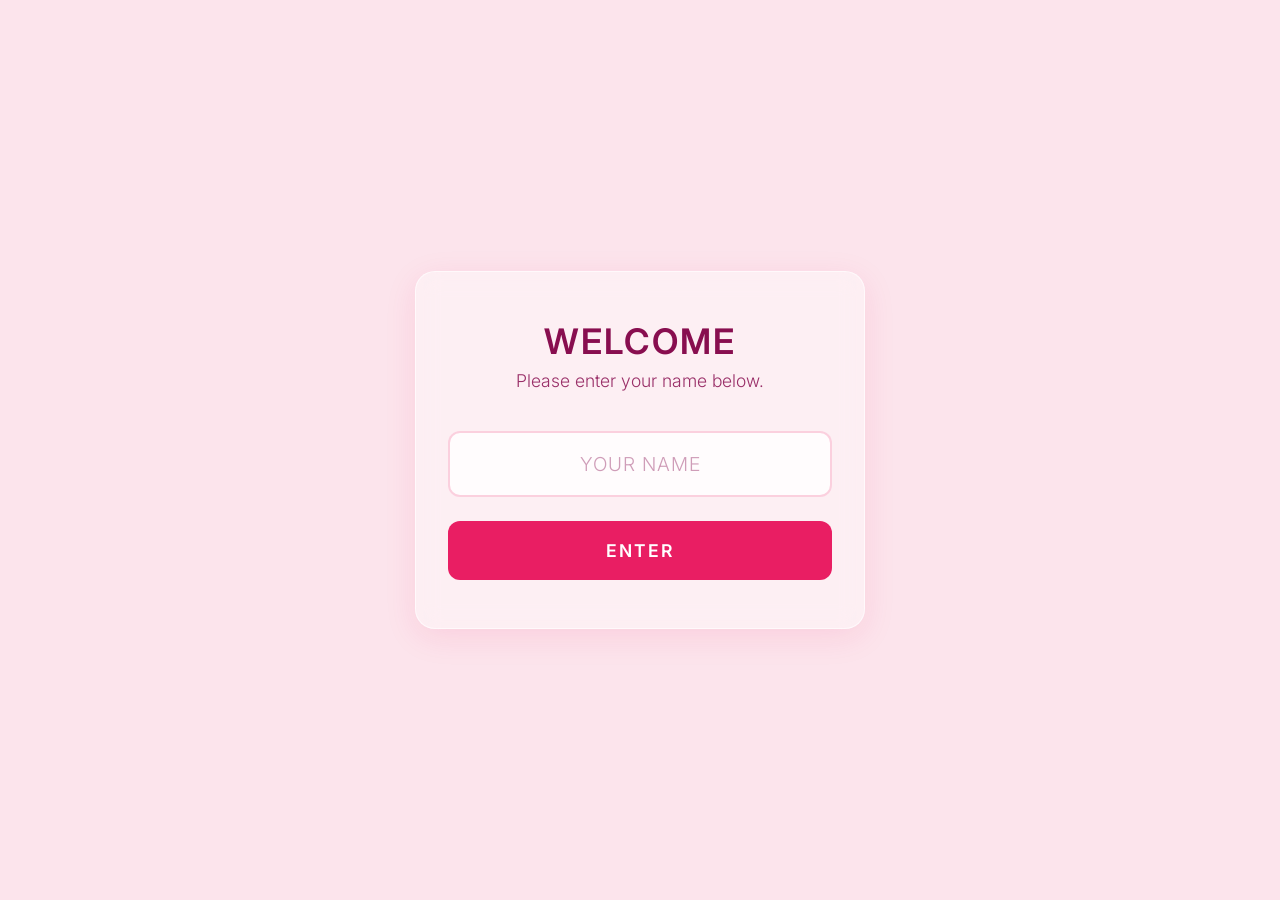
==== index.html @ 8a9d99b1 "Initialization" ====
<!DOCTYPE html>
<html lang="en">
<head>
    <meta charset="UTF-8">
    <meta name="viewport" content="width=device-width, initial-scale=1.0">
    <title>Women's Day Special</title>
    <link rel="stylesheet" href="index.css">
    <link href="https://fonts.googleapis.com/css2?family=Inter:wght@300;400;600&display=swap" rel="stylesheet">
</head>
<body>
    <div id="landing-page" class="page-container active">
        <div class="content">
            <h1>WELCOME</h1>
            <p>Please enter your name below.</p>
            <form id="name-form">
                <input type="text" id="name-input" placeholder="YOUR NAME" required autocomplete="off">
                <button type="submit">ENTER</button>
            </form>
        </div>
    </div>

    <div id="home-page" class="page-container">
        <div class="content">
            <h1 id="greeting">HAPPY WOMEN'S DAY!</h1>
            <p>Wishing you a day as beautiful and inspiring as you are.</p>
        </div>
    </div>

    <script src="index.js"></script>
</body>
</html>
---- index.css ----
:root {
    --bg-color: #fce4ec; /* Light pink background */
    --text-color: #880e4f; /* Dark pink text */
    --accent-color: #e91e63; /* Pink accent */
}

* {
    box-sizing: border-box;
    margin: 0;
    padding: 0;
    font-family: 'Inter', -apple-system, BlinkMacSystemFont, "Segoe UI", Roboto, Helvetica, Arial, sans-serif;
}

body {
    background-color: var(--bg-color);
    color: var(--text-color);
    min-height: 100vh;
    display: flex;
    justify-content: center;
    align-items: center;
    overflow: hidden;
}

.page-container {
    display: none;
    width: 100%;
    height: 100vh;
}

.page-container.active {
    display: flex;
    justify-content: center;
    align-items: center;
    animation: fadeIn 0.8s ease-in-out;
}

.content {
    text-align: center;
    padding: 3rem 2rem;
    background: rgba(255, 255, 255, 0.4);
    backdrop-filter: blur(12px);
    -webkit-backdrop-filter: blur(12px);
    border-radius: 20px;
    box-shadow: 0 8px 32px rgba(233, 30, 99, 0.1);
    border: 1px solid rgba(255, 255, 255, 0.6);
    max-width: 450px;
    width: 90%;
}

h1 {
    font-size: 2.2rem;
    margin-bottom: 0.5rem;
    letter-spacing: 2px;
    font-weight: 600;
}

p {
    margin-bottom: 2.5rem;
    font-size: 1.1rem;
    opacity: 0.85;
    font-weight: 300;
}

form {
    display: flex;
    flex-direction: column;
    gap: 1.5rem;
}

input {
    padding: 1.2rem;
    font-size: 1.2rem;
    border: 2px solid rgba(233, 30, 99, 0.2);
    border-radius: 12px;
    background: rgba(255, 255, 255, 0.8);
    color: var(--text-color);
    text-align: center;
    outline: none;
    transition: all 0.3s ease;
    text-transform: uppercase;
    letter-spacing: 1px;
}

input:focus {
    border-color: var(--accent-color);
    box-shadow: 0 0 0 4px rgba(233, 30, 99, 0.15);
    background: rgba(255, 255, 255, 1);
}

input::placeholder {
    color: rgba(136, 14, 79, 0.4);
    text-transform: uppercase;
    font-weight: 300;
}

button {
    padding: 1.2rem;
    font-size: 1.1rem;
    font-weight: 600;
    letter-spacing: 2px;
    background-color: var(--accent-color);
    color: white;
    border: none;
    border-radius: 12px;
    cursor: pointer;
    transition: all 0.3s ease;
    text-transform: uppercase;
}

button:hover {
    background-color: #d81b60;
    transform: translateY(-2px);
    box-shadow: 0 6px 16px rgba(233, 30, 99, 0.25);
}

button:active {
    transform: translateY(0);
}

@keyframes fadeIn {
    from {
        opacity: 0;
        transform: translateY(20px) scale(0.95);
    }
    to {
        opacity: 1;
        transform: translateY(0) scale(1);
    }
}
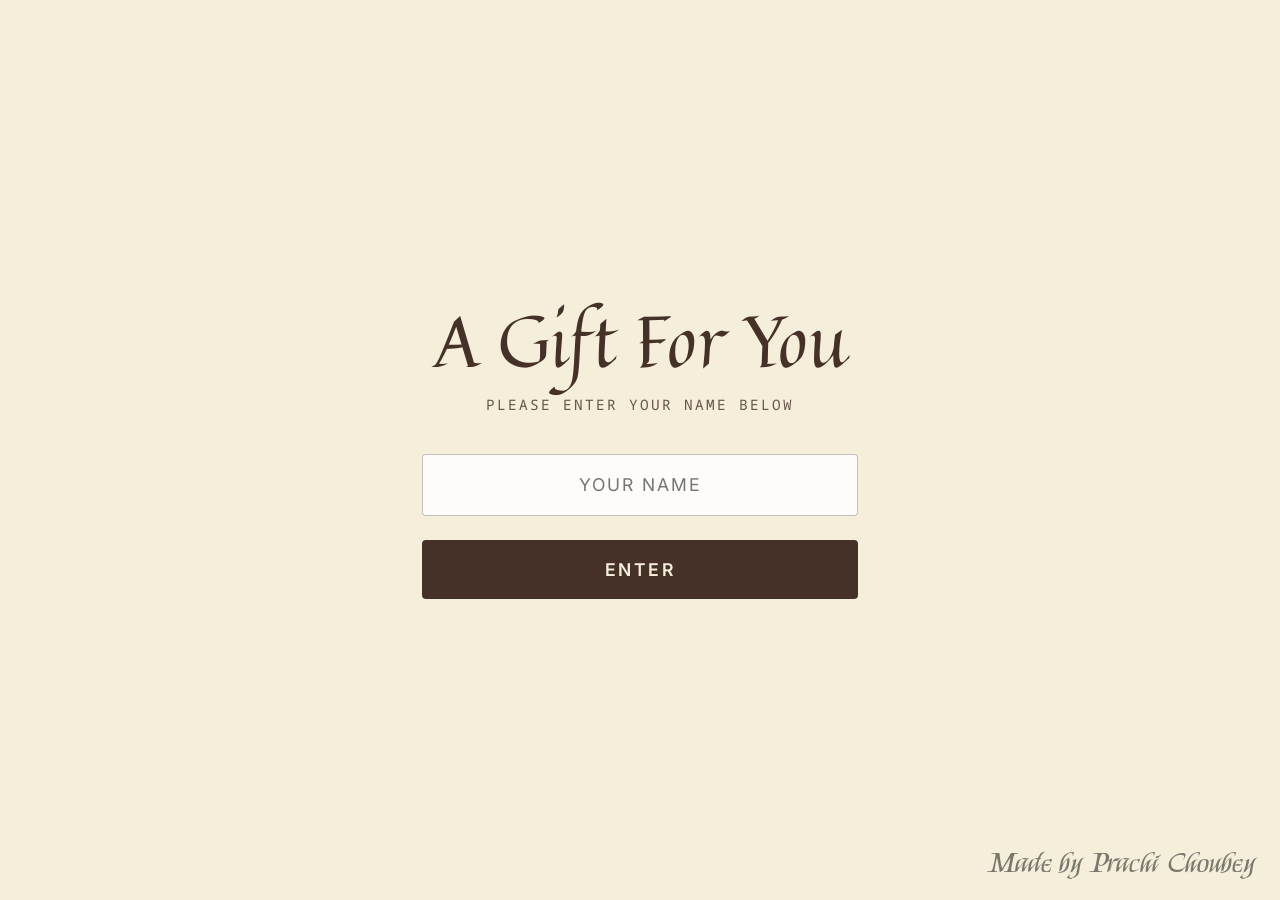
==== commit ee46f90f: "final" ====
--- a/index.html
+++ b/index.html
@@ -1,31 +1,26 @@
 <!DOCTYPE html>
 <html lang="en">
-<head>
-    <meta charset="UTF-8">
-    <meta name="viewport" content="width=device-width, initial-scale=1.0">
-    <title>Women's Day Special</title>
-    <link rel="stylesheet" href="index.css">
-    <link href="https://fonts.googleapis.com/css2?family=Inter:wght@300;400;600&display=swap" rel="stylesheet">
-</head>
-<body>
-    <div id="landing-page" class="page-container active">
-        <div class="content">
-            <h1>WELCOME</h1>
-            <p>Please enter your name below.</p>
-            <form id="name-form">
-                <input type="text" id="name-input" placeholder="YOUR NAME" required autocomplete="off">
-                <button type="submit">ENTER</button>
-            </form>
+    <head>
+        <meta charset="UTF-8">
+        <meta name="viewport" content="width=device-width, initial-scale=1.0">
+        <title>This is a Gift</title>
+        <link rel="stylesheet" href="index.css">
+        <link href="https://fonts.googleapis.com/css2?family=Inter:wght@300;400;500;600&display=swap" rel="stylesheet">
+    </head>
+    <body>
+        <div id="petals-container"></div>
+        <div class="footer">Made by Prachi Choubey</div>
+        <div id="landing-page" class="page-container active">
+            <div class="content">
+                <h1>A Gift For You</h1>
+                <p>Please enter your name below</p>
+                <form id="name-form">
+                    <input type="text" id="name-input" placeholder="YOUR NAME" required autocomplete="off">
+                    <button type="submit">ENTER</button>
+                </form>
+            </div>
         </div>
-    </div>
-
-    <div id="home-page" class="page-container">
-        <div class="content">
-            <h1 id="greeting">HAPPY WOMEN'S DAY!</h1>
-            <p>Wishing you a day as beautiful and inspiring as you are.</p>
-        </div>
-    </div>
-
-    <script src="index.js"></script>
-</body>
+    
+        <script src="index.js"></script>
+    </body>
 </html>
--- a/index.css
+++ b/index.css
@@ -1,7 +1,12 @@
+@import url('https://fonts.googleapis.com/css2?family=Jim+Nightshade&family=Kings&family=Merriweather:ital,opsz,wght@0,18..144,300..900;1,18..144,300..900&family=Noto+Sans+Mono:wght@100..900&family=Quintessential&family=Schoolbell&family=Uncial+Antiqua&family=Unica+One&display=swap');
+
 :root {
-    --bg-color: #fce4ec; /* Light pink background */
-    --text-color: #880e4f; /* Dark pink text */
-    --accent-color: #e91e63; /* Pink accent */
+    --bg-color: #f4eedb; /* Creamy yellow tint for all pages */
+    --text-color: #453128; /* Dark brown text */
+    --accent-color: #e91e63;
+    
+    --folder-front: #f3dfb9;
+    --folder-back: #eadaad;
 }
 
 * {
@@ -19,6 +24,7 @@
     justify-content: center;
     align-items: center;
     overflow: hidden;
+    transition: background-color 0.8s ease;
 }
 
 .page-container {
@@ -34,31 +40,32 @@
     animation: fadeIn 0.8s ease-in-out;
 }
 
+/* Landing Page Styles */
 .content {
     text-align: center;
     padding: 3rem 2rem;
-    background: rgba(255, 255, 255, 0.4);
-    backdrop-filter: blur(12px);
-    -webkit-backdrop-filter: blur(12px);
-    border-radius: 20px;
-    box-shadow: 0 8px 32px rgba(233, 30, 99, 0.1);
-    border: 1px solid rgba(255, 255, 255, 0.6);
-    max-width: 450px;
+    max-width: 500px;
     width: 90%;
-}
-
-h1 {
-    font-size: 2.2rem;
-    margin-bottom: 0.5rem;
+    margin: auto;
+}
+
+.content h1 {
+    font-family: 'Quintessential', cursive;
+    font-size: 4.5rem;
+    color: var(--text-color);
+    margin-bottom: 15px;
+    font-weight: 400;
+    line-height: 1.1;
+}
+
+.content p {
+    font-family: 'Noto Sans Mono', monospace;
+    margin-bottom: 2.5rem;
+    font-size: 0.9rem;
+    color: var(--text-color);
+    text-transform: uppercase;
     letter-spacing: 2px;
-    font-weight: 600;
-}
-
-p {
-    margin-bottom: 2.5rem;
-    font-size: 1.1rem;
-    opacity: 0.85;
-    font-weight: 300;
+    opacity: 0.8;
 }
 
 form {
@@ -69,61 +76,326 @@
 
 input {
     padding: 1.2rem;
-    font-size: 1.2rem;
-    border: 2px solid rgba(233, 30, 99, 0.2);
-    border-radius: 12px;
+    font-size: 1.1rem;
+    border: 1px solid rgba(69, 49, 40, 0.3);
+    border-radius: 4px; /* Flatter radius to match theme instead of pill shapes */
     background: rgba(255, 255, 255, 0.8);
     color: var(--text-color);
     text-align: center;
     outline: none;
     transition: all 0.3s ease;
     text-transform: uppercase;
-    letter-spacing: 1px;
+    letter-spacing: 2px;
+    font-family: 'Inter', sans-serif;
 }
 
 input:focus {
-    border-color: var(--accent-color);
-    box-shadow: 0 0 0 4px rgba(233, 30, 99, 0.15);
-    background: rgba(255, 255, 255, 1);
-}
-
-input::placeholder {
-    color: rgba(136, 14, 79, 0.4);
-    text-transform: uppercase;
-    font-weight: 300;
+    border-color: var(--text-color);
+    background: #fff;
 }
 
 button {
     padding: 1.2rem;
     font-size: 1.1rem;
     font-weight: 600;
-    letter-spacing: 2px;
-    background-color: var(--accent-color);
-    color: white;
+    letter-spacing: 2.5px;
+    background-color: var(--text-color);
+    color: var(--bg-color);
     border: none;
-    border-radius: 12px;
+    border-radius: 4px;
     cursor: pointer;
     transition: all 0.3s ease;
     text-transform: uppercase;
+    font-family: 'Inter', sans-serif;
 }
 
 button:hover {
-    background-color: #d81b60;
+    background-color: #2c1f19;
     transform: translateY(-2px);
-    box-shadow: 0 6px 16px rgba(233, 30, 99, 0.25);
-}
-
-button:active {
-    transform: translateY(0);
+    box-shadow: 0 6px 16px rgba(0, 0, 0, 0.15);
+}
+
+/* Home Page - Folder Styles */
+.folder-container {
+    position: relative;
+    width: 600px;
+    height: 420px;
+    cursor: pointer;
+    transition: transform 0.3s ease;
+}
+
+.folder-container:hover {
+    transform: scale(1.03);
+}
+
+.folder-back {
+    position: absolute;
+    bottom: 0;
+    width: 100%;
+    height: 380px;
+    background-color: var(--folder-back);
+    border-radius: 8px 8px 0 0;
+    box-shadow: 2px 5px 15px rgba(0,0,0,0.1);
+}
+
+.folder-tab {
+    position: absolute;
+    top: -30px;
+    left: 120px;
+    width: 200px;
+    height: 45px;
+    background-color: var(--folder-back);
+    border-radius: 12px 12px 0 0;
+}
+
+.papers {
+    position: absolute;
+    bottom: 12px;
+    width: 96%;
+    left: 2%;
+    height: 390px;
+}
+
+.paper {
+    position: absolute;
+    bottom: 0;
+    width: 100%;
+    border-radius: 4px;
+    box-shadow: 0 -2px 5px rgba(0,0,0,0.05);
+    border: 1px solid rgba(0,0,0,0.05);
+}
+
+.paper-1 {
+    height: 410px;
+    background-color: #fff;
+    transform: rotate(-1.5deg);
+    z-index: 1;
+}
+
+.paper-2 {
+    height: 400px;
+    background-color: #f7bbbd;
+    background-image: linear-gradient(rgba(255,255,255,0.5) 1px, transparent 1px),
+    linear-gradient(90deg, rgba(255,255,255,0.5) 1px, transparent 1px);
+    background-size: 16px 16px;
+    transform: rotate(1deg);
+    z-index: 2;
+    left: 4px;
+    width: 98%;
+}
+
+.paper-3 {
+    height: 380px;
+    background-color: #fff;
+    transform: rotate(-0.5deg);
+    z-index: 3;
+    left: 2px;
+}
+
+.folder-front {
+    position: absolute;
+    bottom: 0;
+    width: 100%;
+    height: 380px;
+    background-color: var(--folder-front);
+    border-radius: 8px;
+    box-shadow: 0 -3px 15px rgba(0,0,0,0.08);
+    z-index: 10;
+    display: flex;
+    flex-direction: column;
+    align-items: center;
+    justify-content: center;
+    transition: transform 0.6s cubic-bezier(0.4, 0, 0.2, 1), opacity 0.5s ease;
+    transform-origin: bottom;
+}
+
+.content-wrap {
+    position: relative;
+    width: 100%;
+    height: 100%;
+    display: flex;
+    flex-direction: column;
+    align-items: center;
+    justify-content: center;
+}
+
+.folder-front h1 {
+    font-family: 'Unica One', cursive;
+    font-size: 6rem;
+    font-weight: 400;
+    letter-spacing: -1.5px;
+    line-height: 0.9;
+    text-align: center;
+}
+
+.star {
+    position: absolute;
+    font-size: 3rem;
+    color: var(--text-color);
+}
+.star-top { right: 70px; top: 70px; transform: rotate(15deg); }
+.star-bottom { left: 70px; bottom: 50px; transform: rotate(-10deg); }
+
+/* Opened Page - Note Styles */
+#opened-page {
+    overflow-y: auto;
+    padding: 2rem 0;
+    align-items: center;
+    justify-content: center;
+}
+
+.note-container {
+    max-width: 600px;
+    width: 90%;
+    display: flex;
+    flex-direction: column;
+    align-items: center;
+    position: relative;
+    animation: slideUp 0.8s cubic-bezier(0.4, 0, 0.2, 1);
+    margin: auto;
+}
+
+.curated-text {
+    position: absolute;
+    top: 15px;
+    right: 20px; /* Positioned at the top right of the image container */
+    left: auto;
+    width: 200px;
+    font-family: 'Inter', sans-serif;
+    font-size: 0.65rem;
+    color: rgba(69, 49, 40, 0.45); /* Lighter and softer color */
+    transform: rotate(0deg); /* Straight text */
+    text-align: right;
+    line-height: 1.3;
+    z-index: 5;
+    pointer-events: auto; /* To ensure the link can be clicked */
+}
+
+@media (max-width: 800px) {
+    .curated-text {
+        position: absolute;
+        top: 10px;
+        right: 15px;
+        width: 150px;
+        text-align: right;
+        margin-bottom: 0px;
+    }
+}
+
+.note-image {
+    width: 100%;
+    max-height: 500px;
+    object-fit: contain;
+    mix-blend-mode: multiply; /* Helps blend the image background with page */
+    margin-bottom: 5px;
+}
+
+.thoughtful-note {
+    background-color: #fffb8d; /* Sticky note yellow */
+    padding: 2rem;
+    box-shadow: 2px 6px 15px rgba(0,0,0,0.15);
+    transform: rotate(-3deg);
+    max-width: 380px;
+    text-align: center;
+    position: relative;
+    margin-top: -30px; /* Pull up to overlap image slightly */
+    z-index: 10;
+}
+
+/* small tape for sticky note */
+.thoughtful-note::before {
+    content: '';
+    position: absolute;
+    top: -12px;
+    left: 50%;
+    transform: translateX(-50%) rotate(2deg);
+    width: 120px;
+    height: 30px;
+    background-color: rgba(255, 255, 255, 0.5);
+    box-shadow: 0 1px 3px rgba(0,0,0,0.1);
+}
+
+.thoughtful-note p {
+    font-family: 'Schoolbell', cursive;
+    font-size: 1.8rem;
+    line-height: 1.3;
+    color: #2c251f;
+    margin-bottom: 10px;
+    font-weight: 400;
+}
+
+#note-greeting {
+    font-family: 'Unica One', cursive;
+    font-weight: 400;
+    font-size: 2rem;
+    margin-bottom: 15px;
+    color: #2c251f;
 }
 
 @keyframes fadeIn {
-    from {
+    from { opacity: 0; transform: translateY(15px); }
+    to { opacity: 1; transform: translateY(0); }
+}
+
+@keyframes slideUp {
+    from { opacity: 0; transform: translateY(40px) scale(0.95); }
+    to { opacity: 1; transform: translateY(0) scale(1); }
+}
+
+#note-signature {
+    font-family: 'Jim Nightshade', cursive;
+    text-align: right;
+    font-size: 2.2rem;
+    margin-top: 10px;
+    color: #2c251f;
+}
+
+/* Footer Built by */
+.footer {
+    position: fixed;
+    bottom: 15px;
+    right: 25px;
+    font-family: 'Kings', cursive;
+    font-size: 1.8rem;
+    color: rgba(0, 0, 0, 0.5);
+    z-index: 1000;
+}
+
+/* Petals Animation Overlay */
+#petals-container {
+    position: fixed;
+    top: 0;
+    left: 0;
+    width: 100%;
+    height: 100%;
+    pointer-events: none;
+    z-index: 9999;
+    overflow: hidden;
+}
+
+.petal {
+    position: absolute;
+    top: -20px;
+    background-color: #ffd1dc; /* Soft pink */
+    border-radius: 15px 0 15px 0;
+    box-shadow: 0 0 5px rgba(255, 182, 193, 0.5);
+    opacity: 0.8;
+    animation: fall linear forwards;
+}
+
+@keyframes fall {
+    0% {
+        transform: translateY(0) rotate(0deg) scale(0.5);
         opacity: 0;
-        transform: translateY(20px) scale(0.95);
     }
-    to {
+    10% {
         opacity: 1;
-        transform: translateY(0) scale(1);
     }
-}
+    90% {
+        opacity: 1;
+    }
+    100% {
+        transform: translateY(110vh) rotate(360deg) scale(1.2);
+        opacity: 0;
+    }
+}
